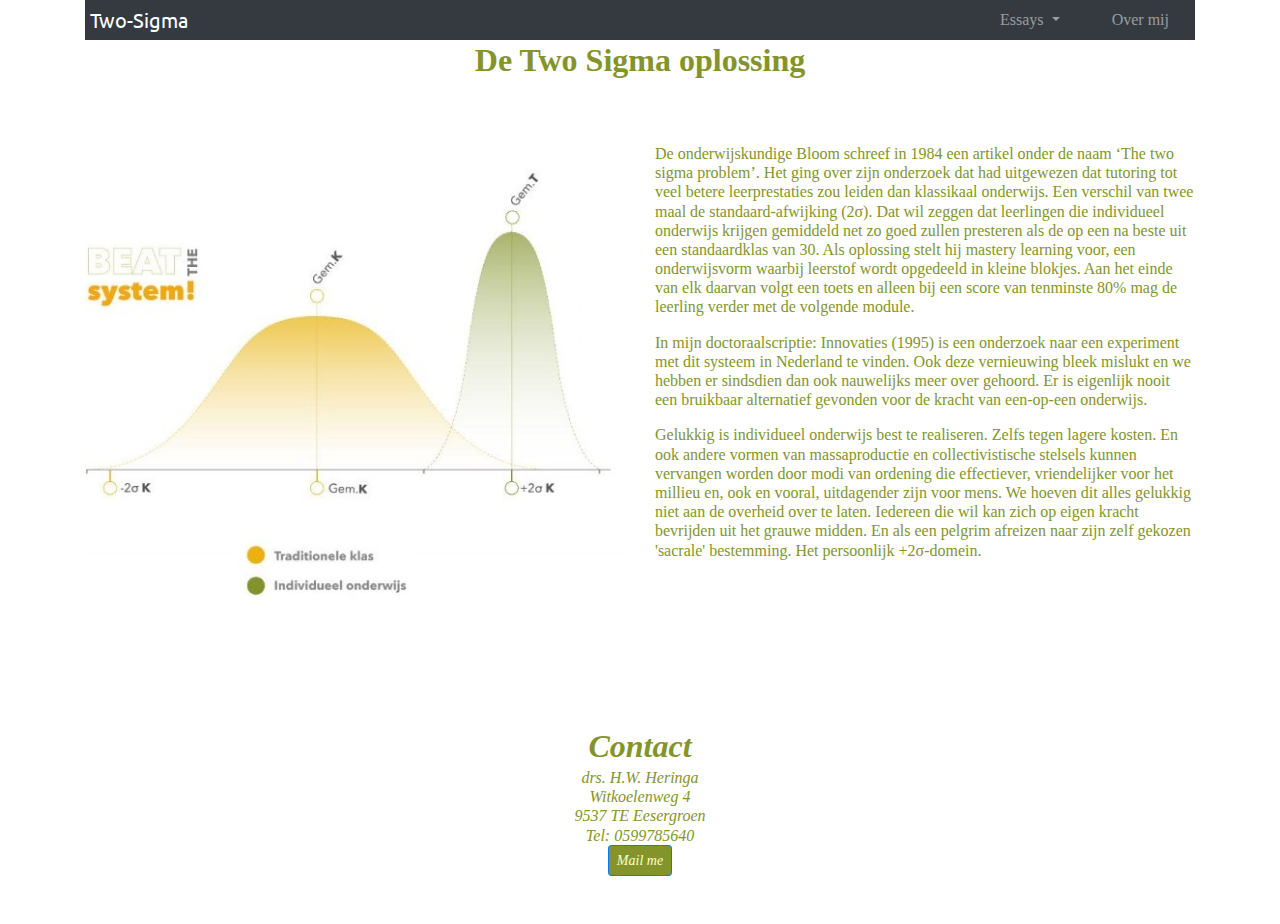
==== index.html @ 5bcd905b "Add files via upload" ====
<!doctype html>
<html lang="en">

<head>
  <!-- Required meta tags -->
  <meta charset="utf-8">
  <meta name="viewport" content="width=device-width, initial-scale=1, shrink-to-fit=no">
  <link href="https://fonts.googleapis.com/css?family=Montserrat|Ubuntu&display=swap" rel="stylesheet">
  <link rel="stylesheet" href="https://stackpath.bootstrapcdn.com/bootstrap/4.4.1/css/bootstrap.min.css" integrity="sha384-Vkoo8x4CGsO3+Hhxv8T/Q5PaXtkKtu6ug5TOeNV6gBiFeWPGFN9MuhOf23Q9Ifjh" crossorigin="anonymous">
  <link rel="stylesheet" href="styles.css">
  <title>Two Sigma</title>
</head>

<body>
  <section id="titel">
    <!-- Optional JavaScript -->
    <!-- jQuery first, then Popper.js, then Bootstrap JS -->
    <script src="https://code.jquery.com/jquery-3.4.1.slim.min.js" integrity="sha384-J6qa4849blE2+poT4WnyKhv5vZF5SrPo0iEjwBvKU7imGFAV0wwj1yYfoRSJoZ+n" crossorigin="anonymous"></script>
    <script src="https://cdn.jsdelivr.net/npm/popper.js@1.16.0/dist/umd/popper.min.js" integrity="sha384-Q6E9RHvbIyZFJoft+2mJbHaEWldlvI9IOYy5n3zV9zzTtmI3UksdQRVvoxMfooAo" crossorigin="anonymous"></script>
    <script src="https://stackpath.bootstrapcdn.com/bootstrap/4.4.1/js/bootstrap.min.js" integrity="sha384-wfSDF2E50Y2D1uUdj0O3uMBJnjuUD4Ih7YwaYd1iqfktj0Uod8GCExl3Og8ifwB6" crossorigin="anonymous"></script>
    <div class="container">
      <!-- Nav Bar -->
      <nav class="navbar navbar-expand-lg navbar-dark bg-dark">
        <a class="navbar-brand" href="#">Two-Sigma</a>
        <button class="navbar-toggler" type="button" data-toggle="collapse" data-target="#navbarSupportedContent" aria-controls="navbarSupportedContent" aria-expanded="false" aria-label="Toggle navigation">
          <span class="navbar-toggler-icon"></span>
        </button>
        <div class="dropdown-divider"></div>
        <div class="collapse navbar-collapse" id="navbarSupportedContent">
          <ul class="navbar-nav ml-auto">
            <li class="nav-item dropdown">
              <a class="nav-link dropdown-toggle" href="#" id="navbarDropdown" role="button" data-toggle="dropdown" aria-haspopup="true" aria-expanded="false">
                Essays
              </a>
              <div class="dropdown-menu" aria-labelledby="navbarDropdown">
                <a class="dropdown-item" href="Vergankelijkheid.html">Vergankelijkheid</a>
                <a class="dropdown-item" href="Betutteling.html">Betutteling</a>
                <a class="dropdown-item" href="Vlieginstructie.html">Vlieginstructie</a>
                <a class="dropdown-item" href="Gelijkheid.html">Gelijkheid</a>
              </div>
            </li>
            <li class="nav-item">
              <a href="mij.html" class="nav-link">Over mij</a>
            </li>
          </ul>
        </div>
      </nav>
    </div>
    <div class="container">

      <h1 align="center"> <b>De Two Sigma oplossing</b></h1>
      <div class="row">
        <div class="col-md-6">
          <br><br>
          <img class "plaatje" src="2sigma.jpg" alt="2S" width="100%" height="auto">
        </div>
        <div class="col-md-6">
          <br>
          <p>
            <br><br>
            De onderwijskundige Bloom schreef in 1984 een artikel onder de naam ‘The two sigma problem’.
            Het ging over zijn onderzoek dat had uitgewezen dat tutoring tot veel betere leerprestaties zou
            leiden dan klassikaal onderwijs. Een verschil van twee maal de standaard-afwijking (2σ).
            Dat wil zeggen dat leerlingen die individueel onderwijs krijgen gemiddeld net zo goed zullen
            presteren als de op een na beste uit een standaardklas van 30.
            Als oplossing stelt hij mastery learning voor, een onderwijsvorm waarbij leerstof
            wordt opgedeeld in kleine blokjes. Aan het einde van elk daarvan volgt een toets en alleen bij een
            score van tenminste 80% mag de leerling verder met de volgende module.
          </p>
          <p>
            In mijn doctoraalscriptie: Innovaties (1995) is een onderzoek naar een experiment met dit systeem
            in Nederland te vinden. Ook deze vernieuwing bleek mislukt en we hebben er sindsdien dan ook
            nauwelijks meer over gehoord. Er is eigenlijk nooit een bruikbaar alternatief gevonden voor de
            kracht van een-op-een onderwijs.
          </p>
          <p>
            Gelukkig is individueel onderwijs best te realiseren. Zelfs tegen lagere kosten.
            En ook andere vormen van massaproductie en collectivistische stelsels kunnen vervangen worden door
            modi van ordening die effectiever, vriendelijker voor het millieu en, ook en vooral, uitdagender zijn
            voor mens. We hoeven dit alles gelukkig niet aan de overheid over te laten. Iedereen die wil
            kan zich op eigen kracht bevrijden uit het grauwe midden. En als een pelgrim afreizen naar zijn zelf
            gekozen 'sacrale' bestemming. Het persoonlijk +2σ-domein.
          </p>
        </div>
      </div>
    </div>
    <div class="container-fluid">
      <div class="mx-auto" style="width: 200px;">
        <p>
          <h1>Contact</h1>
          drs. H.W. Heringa<br>
          Witkoelenweg 4 <br>
          9537 TE Eesergroen<br>
          Tel: 0599785640<br>
          <a class="btn btn-primary btn-sm" href="mailto:hermanheringa@gmail.com"> Mail me</a>
        </p> <br>
      </div>
    </div>
  </section>
</body>

</html>
---- styles.css ----
body{
  font-family: "Montserrat-Black";
  background-color: #FFFFFF;
  color: #84942B;
}

h1{
  font-family: "Montserrat-Black";
  font-weight: bold;
  font-size: 2rem;
  line-height: 1.3;
  margin: 0 ;
}

h2{
  font-family: "Montserrat-Black";
  font-weight: bold;
  font-size: 1.2rem;
  line-height: 1.3;
  margin: 0 ;
}

h3{
  font-family: "Montserrat-Black";
  font-weight: bold;
  font-size: 1.1rem;
  line-height: 1.3;
  margin: 0 ;
}

p{
  font-family: "Montserrat-Black";
  font-size: 1rem;
  line-height: 1.2;
}

.kopje{
  font-size: 0.8rem;
  line-height: 1.1;
  text-align: right;
}
.container-fluid{
  padding: 5% 0 1% 0;
}
.navbar{
padding: 0;
}
.navbar-brand{
  font-family: "ubuntu";
  padding-left: 5px;
}
.nav-item{
  padding: 0 18px;
}

.plaatje{
  max-width: 90%;
  height: auto;
}

.my-navbar {
  background-color: #84942B;
  color: #FFFFCC;
}

.cursief{
  margin: 0 0 10px 10px;
  font-style: italic;
}

.cursiefindent{
  margin: 0 5px 5px 0;
  font-style: italic;
  border:1px;
  border-style:solid;
  padding: 0.5em;
  border-color:#84942B;
}

#lijstje{
  margin: 1px 1px 1px 2px;
  font-family: "Montserrat-Black";
  font-size: 1rem;
  line-height: 1.2;
}
.btn-primary {
  background-color: #84942B;
  color:#FFFFCC;
}
.btn-info{
  background-color: #84942B;
  color: #FFFFCC;
}
.mx-auto{
  text-align: center;
  font-style: italic;
  font-size: 1rem;
  line-height: 1.2;
}
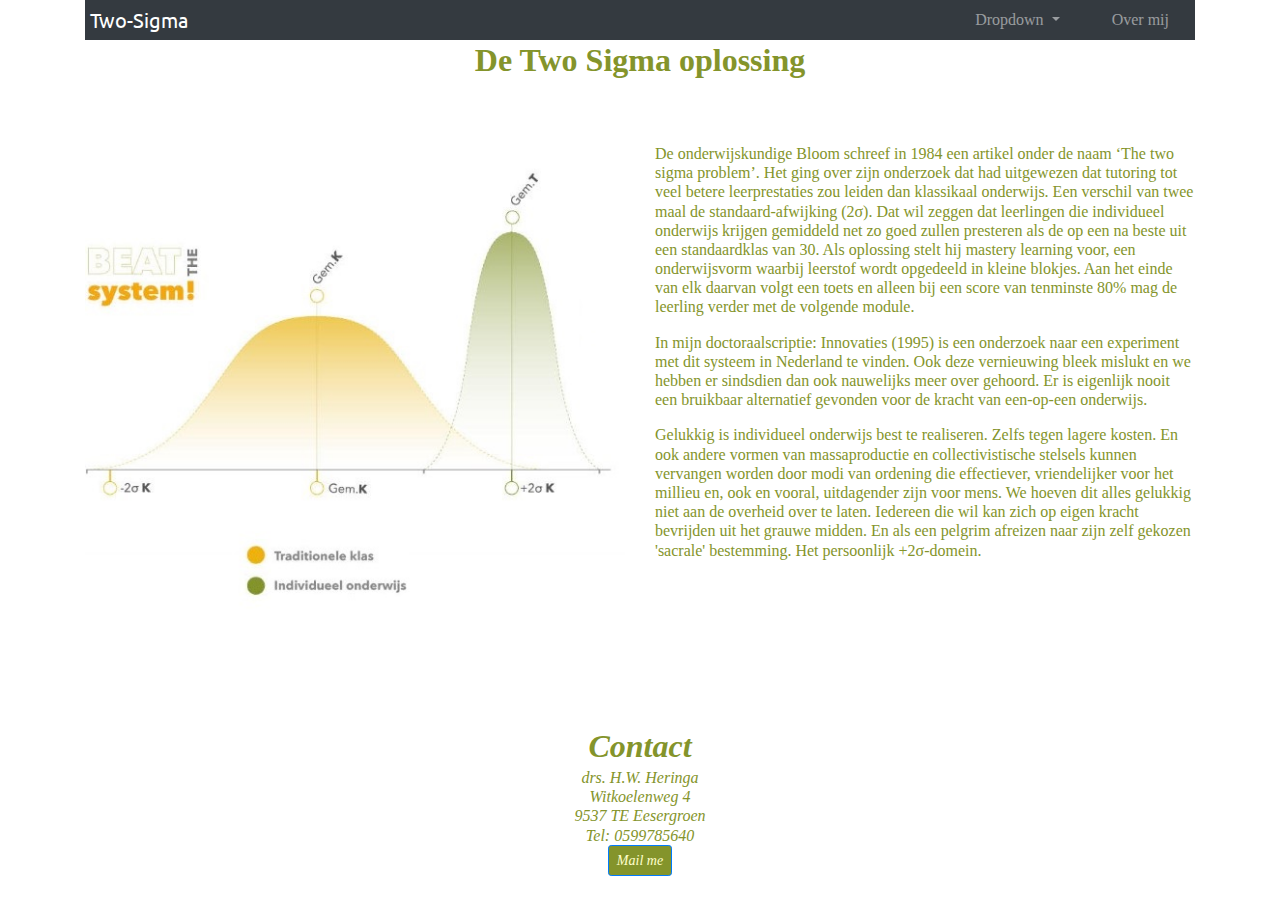
==== commit 4a78b282: "Add files via upload" ====
--- a/index.html
+++ b/index.html
@@ -30,13 +30,13 @@
           <ul class="navbar-nav ml-auto">
             <li class="nav-item dropdown">
               <a class="nav-link dropdown-toggle" href="#" id="navbarDropdown" role="button" data-toggle="dropdown" aria-haspopup="true" aria-expanded="false">
-                Essays
+                Dropdown
               </a>
               <div class="dropdown-menu" aria-labelledby="navbarDropdown">
                 <a class="dropdown-item" href="Vergankelijkheid.html">Vergankelijkheid</a>
                 <a class="dropdown-item" href="Betutteling.html">Betutteling</a>
+                <a class="dropdown-item" href="Gelijkheid.html">Gelijkheid</a>
                 <a class="dropdown-item" href="Vlieginstructie.html">Vlieginstructie</a>
-                <a class="dropdown-item" href="Gelijkheid.html">Gelijkheid</a>
               </div>
             </li>
             <li class="nav-item">
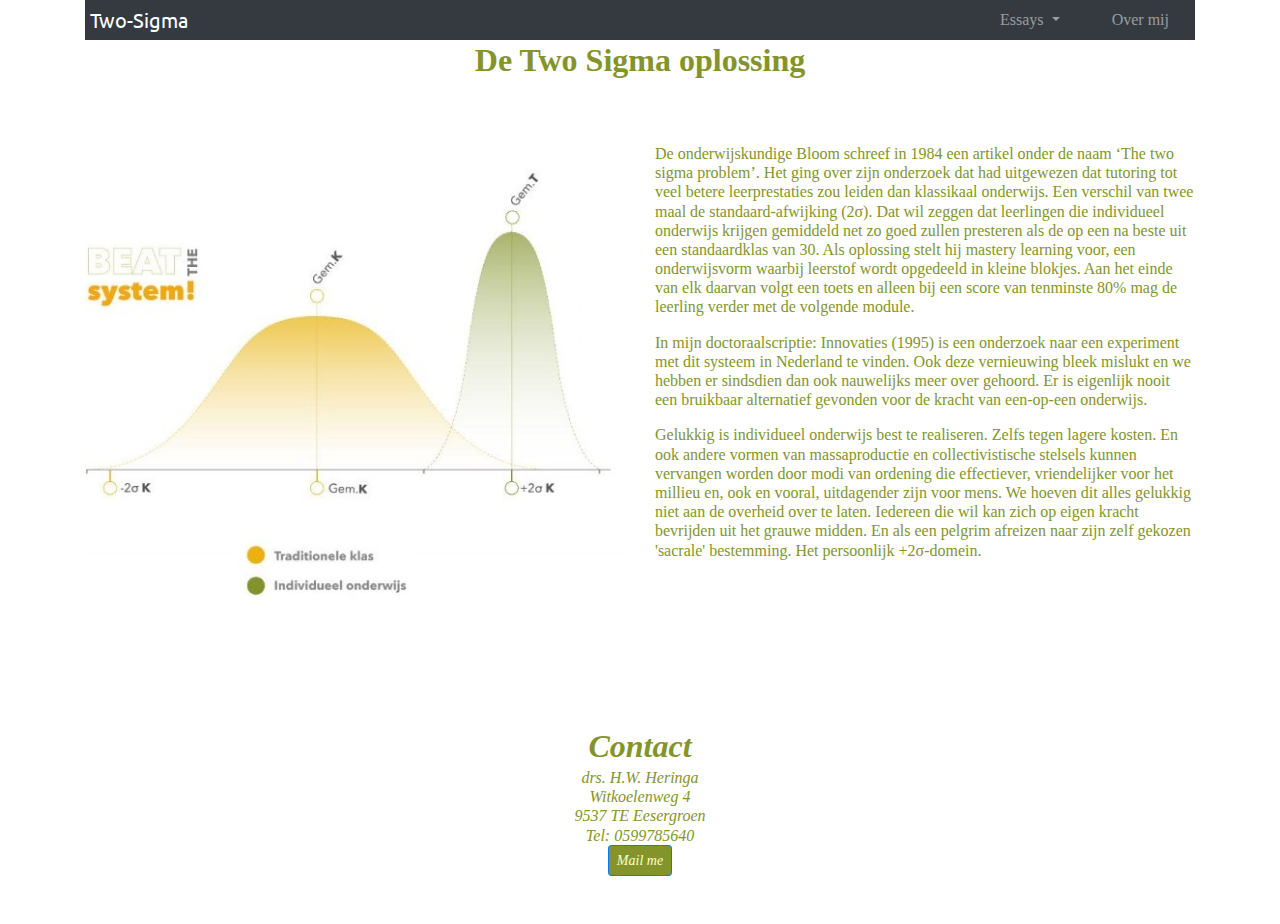
==== commit 20dd422e: "Add files via upload" ====
--- a/index.html
+++ b/index.html
@@ -30,7 +30,7 @@
           <ul class="navbar-nav ml-auto">
             <li class="nav-item dropdown">
               <a class="nav-link dropdown-toggle" href="#" id="navbarDropdown" role="button" data-toggle="dropdown" aria-haspopup="true" aria-expanded="false">
-                Dropdown
+                Essays
               </a>
               <div class="dropdown-menu" aria-labelledby="navbarDropdown">
                 <a class="dropdown-item" href="Vergankelijkheid.html">Vergankelijkheid</a>
